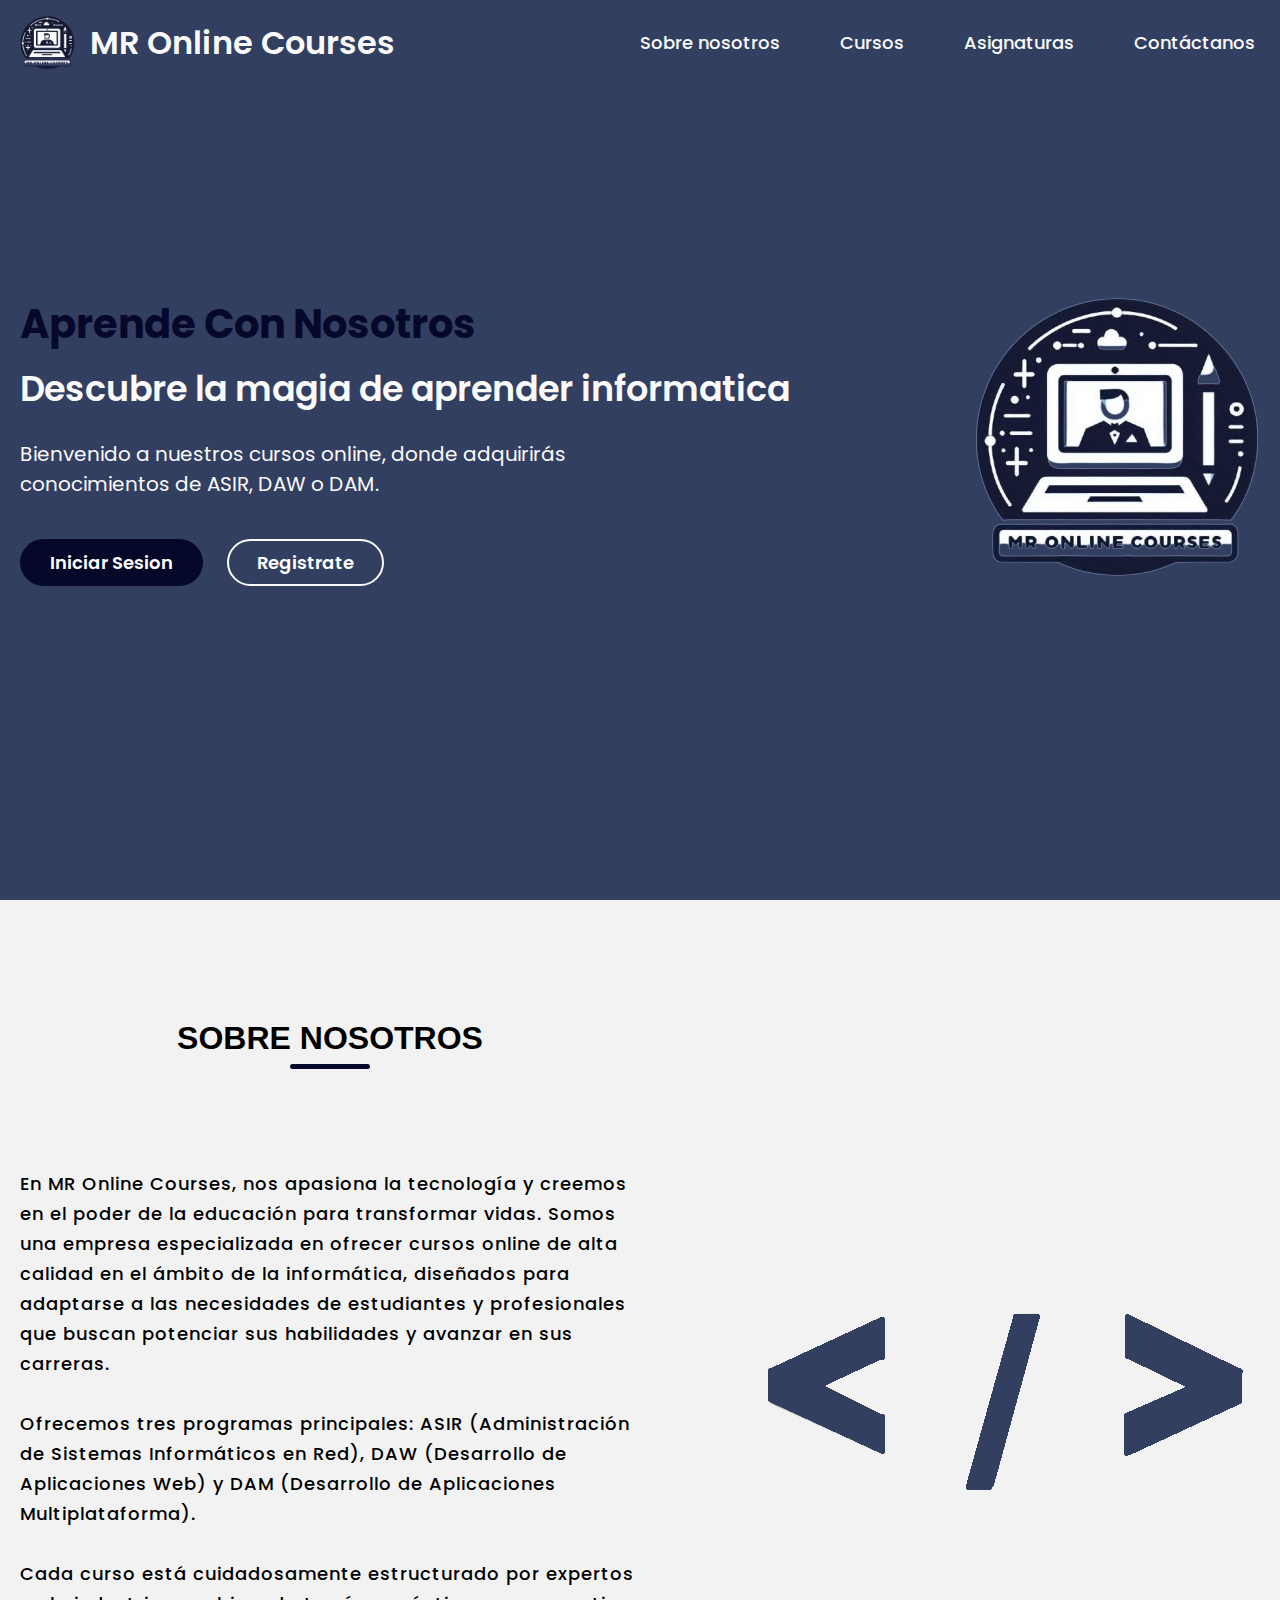
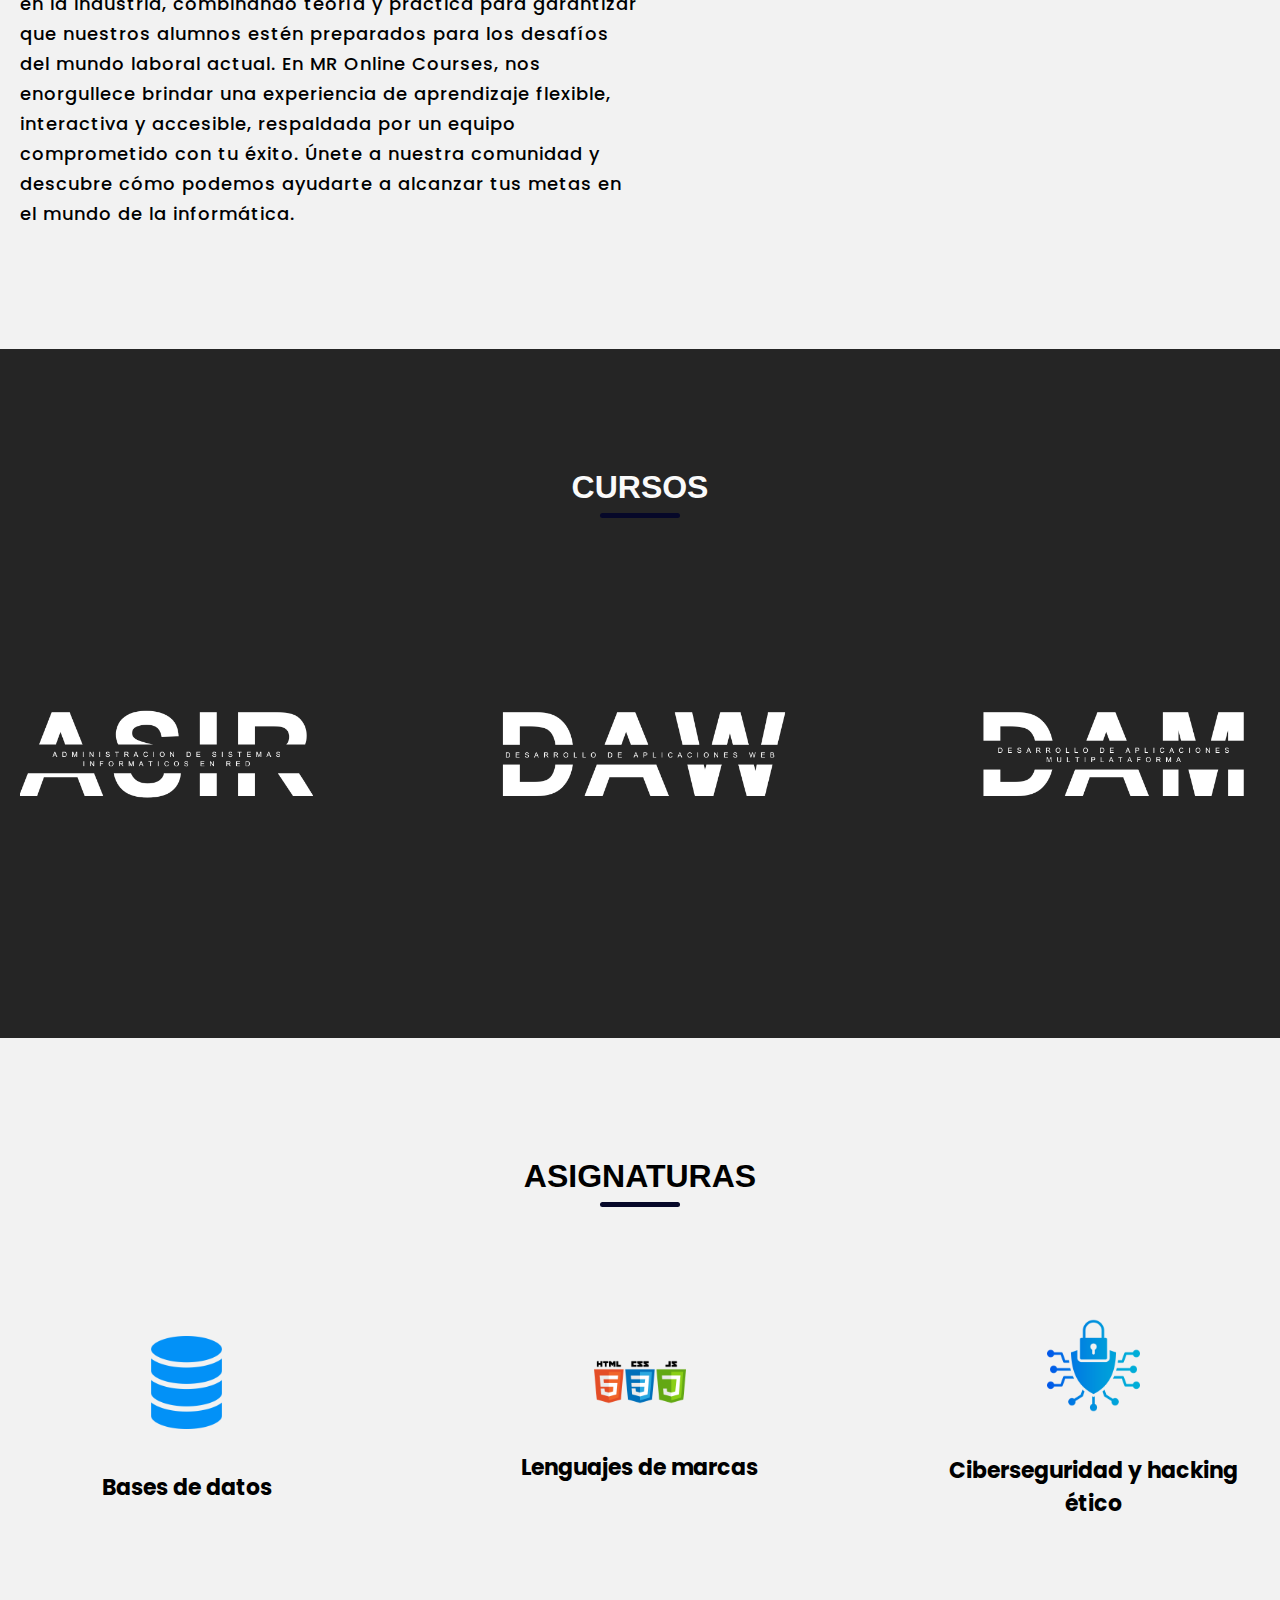
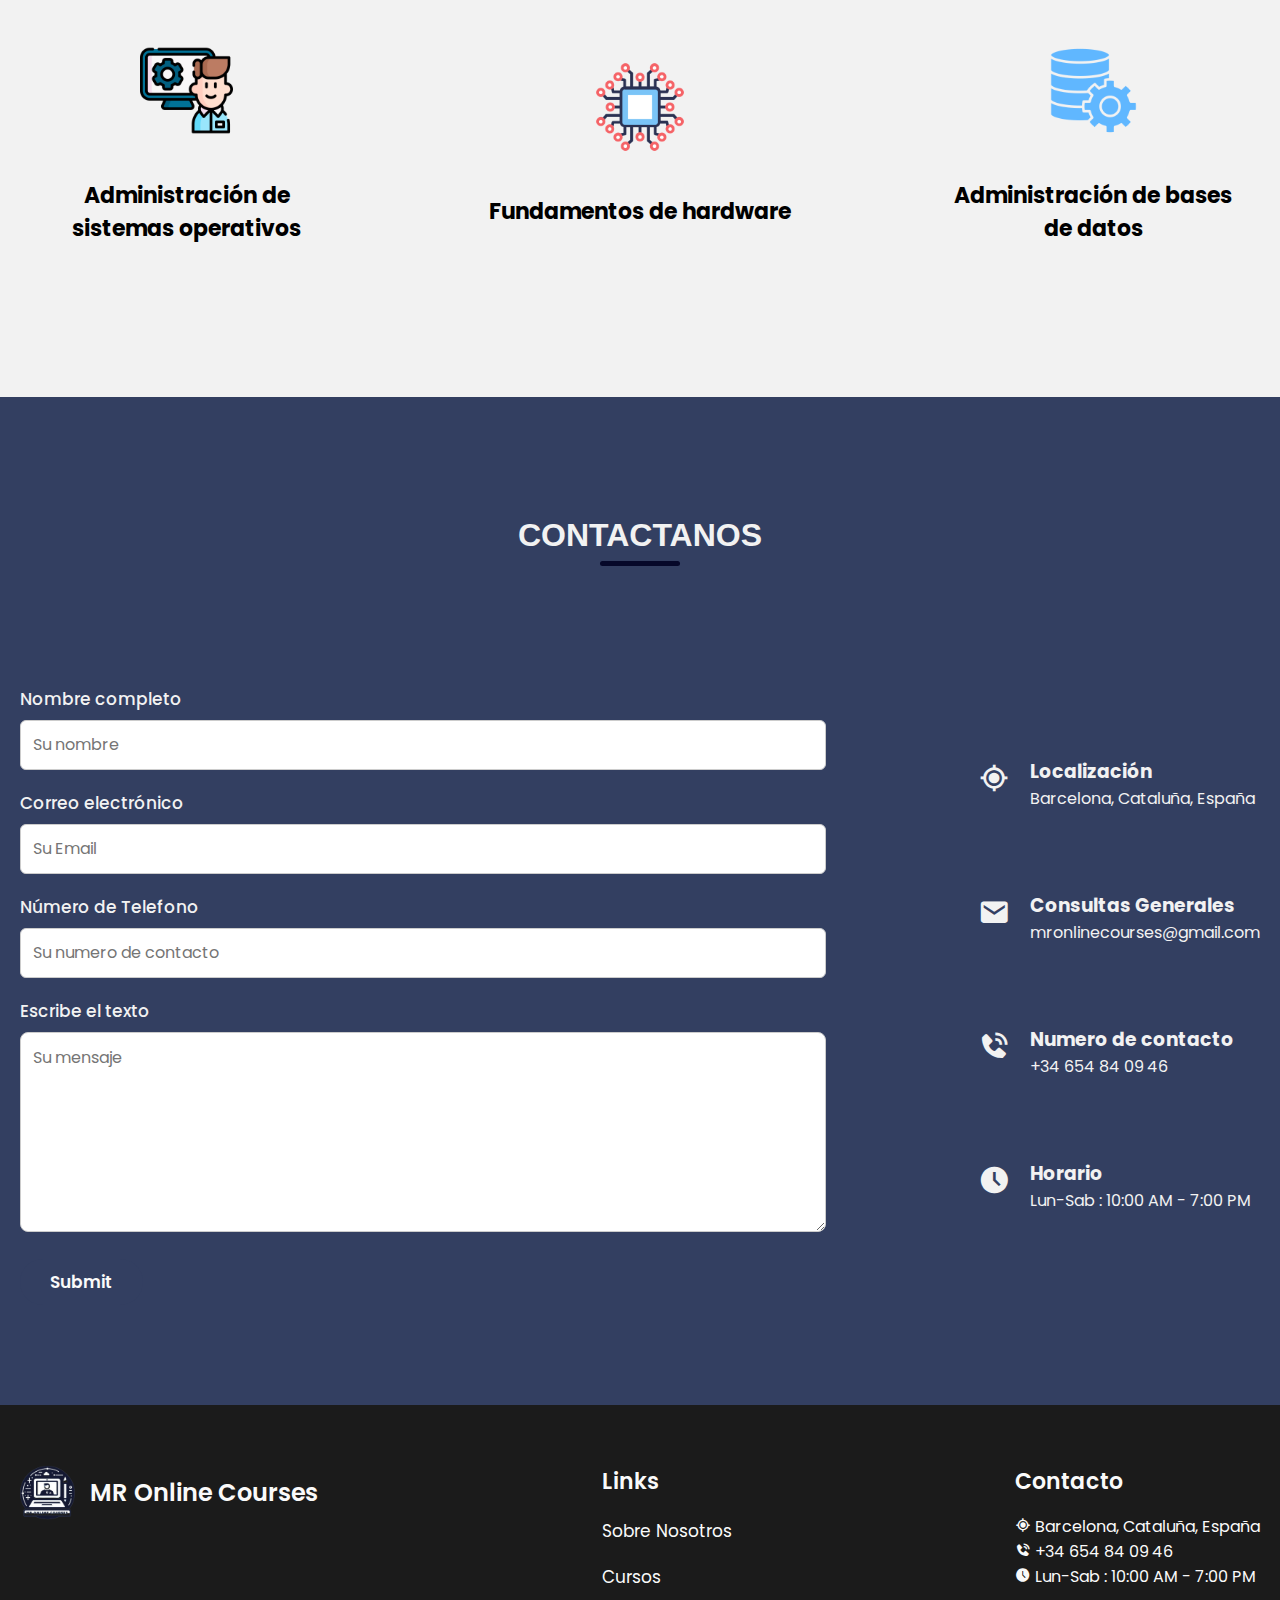
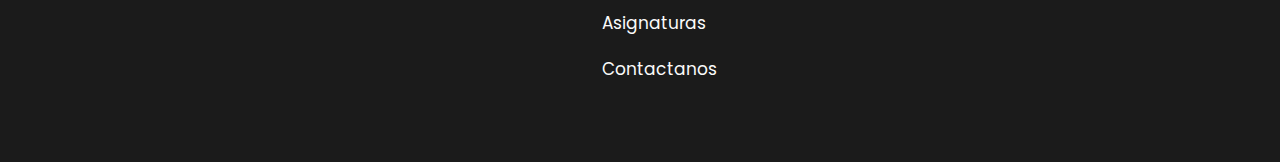
==== INDEX/index.html @ 3e79d481 "Llevo semanas haciendo todo esto pero no le hice commit..." ====
<!DOCTYPE html>
<html lang="en">
  <head>
    <meta charset="UTF-8" />
    <title> Online MikiCursos</title>
    <link rel="stylesheet" href="style.css" />
    <link href="https://unpkg.com/boxicons@2.1.4/css/boxicons.min.css" rel="stylesheet"/>
    <link rel="icon" href="logoMR.png">
  </head>
  <body>
    <header>
      <nav>
        <div class="navegador">
          <a href="#">
            <img src="logoMR.png" alt="" />
            <h2 class="titulo"> MR Online Courses</h2>
          </a>
        </div>

        <ul>
          <li><a href="#sobrenosotros">Sobre nosotros</a></li>
          <li><a href="#cursos">Cursos</a></li>
          <li><a href="#asignaturas">Asignaturas</a></li>
          <li><a href="#contactanos">Contáctanos</a></li>
        </ul>
      </nav>
    </header>

    <section class="seccion1">
      <div class="seccion_contenedor">
        <div class="seccion_contenedor2">
          <div class="texto_seleccion">
            <h2>Aprende Con Nosotros</h2>
            <h3>Descubre la magia de aprender informatica</h3>
            <p>
              Bienvenido a nuestros cursos online, donde adquirirás conocimientos de ASIR, DAW o DAM.
            </p>

            <div class="seccion1_boton">
              <boton class="boton"><a href="login.html"> Iniciar Sesion </a></boton>
              <boton class="boton"><a href="registrate.html"> Registrate </a></boton>
            </div>
          </div>

          <div class="imagen_seccion">
            <img src="logoMR.png" alt="" />
          </div>
        </div>
      </div>
    </section>

    <section class="sobre_nosotros" id="sobrenosotros">
      <div class="seccion_contenedor">
        <div class="sobrenosotros_contenedor">
          <div class="texto_seleccion">
            <h2 class="seccion_texto">Sobre nosotros</h2>
            <p>
              En MR Online Courses, nos apasiona la tecnología y creemos en el poder de la educación para transformar vidas.
              Somos una empresa especializada en ofrecer cursos online de alta calidad en el ámbito de la informática,
              diseñados para adaptarse a las necesidades de estudiantes y profesionales que buscan potenciar sus habilidades y
              avanzar en sus carreras.
              <br>
              <br>
              Ofrecemos tres programas principales: ASIR (Administración de Sistemas Informáticos en Red),
              DAW (Desarrollo de Aplicaciones Web) y DAM (Desarrollo de Aplicaciones Multiplataforma).
              <br>
              <br>
              Cada curso está cuidadosamente estructurado por expertos en la industria, combinando teoría y
              práctica para garantizar que nuestros alumnos estén preparados para los desafíos del mundo laboral actual.
              En MR Online Courses, nos enorgullece brindar una experiencia de aprendizaje flexible, interactiva y accesible,
              respaldada por un equipo comprometido con tu éxito. Únete a nuestra comunidad y descubre cómo podemos ayudarte a
              alcanzar tus metas en el mundo de la informática.
            </p>
          </div>

          <div class="imagen_seccion">
            <img src="code.png" alt="code" />
          </div>
        </div>
      </div>
    </section>

    <section class="cursos" id="cursos">
      <h2 class="seccion_texto">Cursos</h2>
      <div class="seccion_contenedor">
        <div class="curso_contenedor">
          <div class="cursos_items">
            <a href=""><img src="asir.png" alt="" /></a>
          </div>
          <div class="cursos_items">
            <a href=""><img src="daw.png" alt="" /></a>
          </div>
          <div class="cursos_items">
            <a href=""><img src="dam.png" alt="" /></a>
          </div>
        </div>
      </div>
    </section>

    <section class="asignaturas" id="asignaturas">
      <h2 class="seccion_texto">Asignaturas</h2>
      <div class="seccion_contenedor">
        <div class="asignaturas_contenedor">
          <div class="asignaturas_items">
            <img class="asigimg1" src="bdd.png" alt="" />
            <div class="asignaturas_text">
              <h3>Bases de datos</h3>
            </div>
          </div>
          <div class="asignaturas_items">
            <img class="asigimg2" src="lenguaje.png" alt="" />
            <div class="asignaturas_text">
              <h3>Lenguajes de marcas</h3>
            </div>
          </div>
          <div class="asignaturas_items">
            <img class="asigimg3" src="ciber.png" alt="" />
            <div class="asignaturas_text">
              <h3>Ciberseguridad y hacking ético</h3>
            </div>
          </div>
          <div class="asignaturas_items">
            <img class="asigimg1" src="sistemasoperaticos.png" alt="" />
            <div class="asignaturas_text">
              <h3>Administración de sistemas operativos</h3>
            </div>
          </div>
          <div class="asignaturas_items">
            <img class="asigimg1" src="hardware.png" alt="" />
            <div class="asignaturas_text">
              <h3>Fundamentos de hardware</h3>
            </div>
          </div>
          <div class="asignaturas_items">
            <img class="asigimg1" src="administracionbdd.png" alt="" />
            <div class="asignaturas_text">
              <h3>Administración de bases de datos</h3>
            </div>
          </div>
        </div>
      </div>
    </section>
    
    <section class="contactanos" id="contactanos">
      <h2 class="seccion_texto">contactanos</h2>
      <div class="seccion_contenedor">
        <div class="contactanos_container">
          <div class="contactanos_form">
            <form action="formulario.php" method="post">
              <div class="field">
                <label for="Name">Nombre completo</label>
                <input type="text" id="name" name="nombre" placeholder="Su nombre" required />
              </div>
              <div class="field">
                <label for="email">Correo electrónico</label>
                <input
                  type="text"
                  id="email"
                  name="gmail"
                  placeholder="Su Email"
                  required
                />
              </div>
              <div class="field">
                <label for="number">Número de Telefono</label>
                <input
                  type="number"
                  id="numero"
                  name="numeroTelefono"
                  placeholder="Su numero de contacto"
                  required
                />
              </div>
              <div class="field">
                <label for="textarea">Escribe el texto</label>
                <textarea
                  name="textarea"
                  id="texto"
                  name="texto"
                  placeholder="Su mensaje"
                ></textarea>
              </div>

              <input class="boton" type="submit" id="enviar" name="enviar" ></input>
            </form>
          </div>

          <div class="contactanos_text">
            <div class="contactanos_items">
              <i class="bx bx-current-location"></i>
              <div class="contactanos_details">
                <h3>Localización</h3>
                <p>Barcelona, Cataluña, España</p>
              </div>
            </div>
            <div class="contactanos_items">
              <i class="bx bxs-envelope"></i>
              <div class="contactanos_details">
                <h3>Consultas Generales</h3>
                <p>mronlinecourses@gmail.com</p>
              </div>
            </div>
            <div class="contactanos_items">
              <i class="bx bxs-phone-call"></i>
              <div class="contactanos_details">
                <h3>Numero de contacto</h3>
                <p>+34 654 84 09 46</p>
              </div>
            </div>
            <div class="contactanos_items">
              <i class="bx bxs-time-five"></i>
              <div class="contactanos_details">
                <h3>Horario</h3>
                <p>Lun-Sab : 10:00 AM - 7:00 PM</p>
              </div>
            </div>
          </div>
        </div>
      </div>
    </section>

    <footer>
      <div class="seccion_contenedor">
        <div class="piedepag_seccion">
          <div class="piedepag_logo">
            <a href="index.html">
              <img src="logoMR.png" alt="" />
              <h2>MR Online Courses</h2>
            </a>
          </div>

          <div class="piedepag_links">
            <h3>Links</h3>
            <ul>
              <li><a href="#sobrenosotros">Sobre Nosotros</a></li>
              <li><a href="#cursos">Cursos</a></li>
              <li><a href="#asignaturas">Asignaturas</a></li>
              <li><a href="#contactanos">Contactanos</a></li>
            </ul>
          </div>

          <div>
            <h3>Contacto</h3>
            <ul>
              <li>
                <i class="bx bx-current-location"></i>
                <span>Barcelona, Cataluña, España</span>
              </li>
              <li>
                <i class="bx bxs-phone-call"></i> <span>+34 654 84 09 46</span>
              </li>
              <li>
                <i class="bx bxs-time-five"></i>
                <span>Lun-Sab : 10:00 AM - 7:00 PM</span>
              </li>
            </ul>
          </div>
        </div>
      </div>
    </footer>
  </body>
</html>
---- INDEX/style.css ----
@import url("https://fonts.googleapis.com/css2?family=Poppins:wght@400;500;600;700&display=swap");

* {
    margin: 0;
    padding: 0;
    box-sizing: border-box;
    font-family: "Poppins", sans-serif;
}

:root {
    --primary-color: #333f61;
    --secondary-color: #060829;
    --dark-color: #252525;
    --white-color: #fafafa;
    --light-gray-color: #f2f2f2;
    --site-max-width: 1300px;
}

html {
    scroll-behavior: smooth;
}

body {
    background-color: var(--white-color);
}

a {
    text-decoration: none;
}

ul {
    list-style: none;
}

.seccion_contenedor {
    margin: 0 auto;
    max-width: var(--site-max-width);
}

.seccion_texto {
    text-align: center;
    padding: 60px 0 100px;
    font-size: 32px;
    font-family: "Righteous", sans-serif;
    text-transform: uppercase;
}

.seccion_texto::after {
    content: '';
    width: 80px;
    background: var(--secondary-color);
    height: 5px;
    display: block;
    margin: 7px auto 0;
    border-radius: 8px;
}

header {
    position: fixed;
    top: 0;
    width: 100%;
    z-index: 1;
    background: var(--primary-color);
}

nav {
    display: flex;
    padding: 15px 0 15px 20px;
    justify-content: space-between;
    align-items: center;
    margin: 0 auto;
    max-width: var(--site-max-width);
}

nav .navegador a {
    display: flex;
    gap: 15px;
    align-items: center;
}

nav .navegador a img {
    max-width: 55px;
}

nav .navegador h2 {
    color: var(--white-color);
    font-weight: 600;
    font-size: 32px;
}
nav .navegador h2:hover{
    color: #060829;
}

nav ul {
    display: flex;
    gap: 10px;
}

nav ul li a {
    display: block;
    padding: 10px 25px;
    font-size: 18px;
    font-weight: 500;
    color: var(--white-color);
    border-radius: 30px;
    transition: all 0.2s ease;
}

nav ul li a:hover {
    color: var(--primary-color);
    background-color: var(--secondary-color);
}

nav label {
    font-size: 32px;
    color: var(--white-color);
    cursor: pointer;
}

label .menu_btn,
label .close_btn {
    display: none;
}

#click {
    display: none;
}

.seccion1 {
    min-height: 100vh;
    background: var(--primary-color);
}

.seccion_contenedor2 {
    display: flex;
    gap: 20px;
    padding: 20px;
    align-items: center;
    padding-top: 85px;
    min-height: calc(100vh - 85px);
    justify-content: space-between;
}

.seccion_contenedor2 .texto_seleccion h2 {
    font-size: 40px;
    color: var(--secondary-color);
}

.seccion_contenedor2 .texto_seleccion h3 {
    font-size: 35px;
    font-weight: 600;
    color: var(--white-color);
    margin-top: 8px;
}

.seccion_contenedor2 .texto_seleccion p {
    font-size: 20px;
    font-weight: 400;
    color: var(--white-color);
    margin: 24px 0 40px;
    max-width: 70%;
}

.seccion_contenedor2 .seccion1_boton {
    display: flex;
    gap: 24px;
}

.seccion_contenedor2 .seccion1_boton .boton {
    padding: 8px 28px;
    border: 2px solid transparent;
    outline: none;
    cursor: pointer;
    border-radius: 50px;
    background: var(--secondary-color);
    color: var(--primary-color);
    font-size: 18px;
    font-weight: 600;
    transition: all 0.4s ease;
}

.boton a{
    color: white;
}

.seccion_contenedor2 .seccion1_boton .boton:last-child {
    color: var(--white-color);
    border-color: var(--white-color);
    background: none;
}

.seccion_contenedor2 .seccion1_boton .boton:first-child:hover {
    color: var(--white-color);
    background: transparent;
    border-color: var(--white-color);
}

.seccion_contenedor2 .seccion1_boton .boton:last-child:hover {
    color: var(--primary-color);
    background: var(--secondary-color);
    border-color: var(--secondary-color);
}

.seccion_contenedor2 .imagen_seccion {
    max-width: 45%;
}

.seccion_contenedor2 .imagen_seccion img {
    width: 100%;
}

/* About Us Section */
.sobre_nosotros {
    padding: 60px 20px 120px;
    background: var(--light-gray-color);
}

.sobrenosotros_contenedor {
    display: flex;
    justify-content: space-between;
    gap: 20px;
    align-items: center;
}

.sobrenosotros_contenedor .texto_seleccion {
    max-width: 50%;
}

.sobrenosotros_contenedor .texto_seleccion p {
    font-size: 18px;
    font-weight: 500;
    letter-spacing: 1px;
    line-height: 30px;
    text-align: left;
}

.sobrenosotros_contenedor .imagen_seccion {
    max-width: 45%;
}

.sobrenosotros_contenedor .imagen_seccion img {
    width: 100%;
}

.cursos {
    background: var(--dark-color);
    color: var(--white-color);
    padding: 60px 20px 120px;
}

.cursos .curso_contenedor {
    display: flex;
    justify-content: space-between;
    gap: 120px;
    align-items: center;
    flex-wrap: wrap;
}

.seccion_contenedor .cursos_items img {
    width: 100%;
}

.seccion_contenedor .cursos_items {
    width: calc(100% / 3 - 120px);
}

.cursos_items .cursos_text {
    text-align: center;
}

.cursos_items .cursos_text h3 {
    margin: 12px 0;
    font-weight: 600;
    font-size: 24px;
}

.cursos_items .cursos_text p {
    font-size: 17px;
}

/* Why Us Section */
.asignaturas {
    background: var(--light-gray-color);
    padding: 60px 20px 120px;
}

.asignaturas .asignaturas_contenedor {
    display: flex;
    justify-content: space-between;
    gap: 80px;
    align-items: center;
    flex-wrap: wrap;
}

.asignaturas_contenedor .asignaturas_items img {
    width: 30%;
    margin-bottom: 10px;
}

.asignaturas_contenedor .asignaturas_items {
    width: calc(100% / 3 - 80px);
    padding: 12px;
    display: flex;
    flex-direction: column;
    align-items: center;
    gap: 12px;
}

.asignaturas_items .asignaturas_text {
    text-align: center;
}

.asignaturas_items .asignaturas_text h3 {
    margin: 20px 0;
    font-size: 22px;
}

.asignaturas_items .asignaturas_text p {
    font-size: 17px;
}

.contactanos {
    background: var(--primary-color);
    padding: 60px 20px 100px;
    color: var(--light-gray-color);
}

.contactanos_container {
    display: flex;
    gap: 50px;
    align-items: center;
    justify-content: space-between;
}

.contactanos_container .contactanos_form {
    max-width: 65%;
    width: 100%;
}

.contactanos_container .contactanos_form .field {
    margin: 20px 0;
}

.contactanos_container .contactanos_form .field label {
    display: block;
    font-size: 17px;
    font-weight: 500;
    margin-bottom: 8px;
}

.contactanos_container .contactanos_form .field input {
    width: 100%;
    height: 50px;
    padding: 0 12px;
    font-size: 16px;
    border-radius: 6px;
    border: 1px solid #ccc;
}

.contactanos_container .contactanos_form textarea {
    width: 100%;
    height: 200px;
    padding: 12px;
    font-size: 16px;
    border-radius: 8px;
    border: 1px solid #ccc;
    resize: vertical;
}

.contactanos_container .contactanos_form .boton {
    padding: 8px 28px;
    border: 2px solid transparent;
    outline: none;
    cursor: pointer;
    border-radius: 50px;
    background: var(--primary-color);
    color: var(--white-color);
    font-size: 17px;
    font-weight: 600;
    transition: all 0.4s ease;
}

.contactanos_container .contactanos_form .boton:hover {
    color: var(--primary-color);
    background: transparent;
    border-color: var(--primary-color);
}

.contactanos_text .contactanos_items {
    display: flex;
    gap: 20px;
    margin: 80px 0;
}

.contactanos_text .contactanos_items i {
    font-size: 32px;
    margin-top: 5px;
}

footer {
    background: #1b1b1b;
    color: var(--white-color);
    padding: 60px 20px;
}

.piedepag_seccion {
    display: flex;
    justify-content: space-between;
}

.piedepag_seccion h3 {
    font-size: 22px;
    margin-bottom: 16px;
    font-weight: 600;
}

.piedepag_seccion .piedepag_logo a {
    display: flex;
    gap: 15px;
    align-items: center;
    color: var(--white-color);
}

.piedepag_seccion .piedepag_logo a img {
    max-width: 55px;
}

.piedepag_seccion .piedepag_logo a h2 {
    font-weight: 600;
}

.piedepag_seccion .piedepag_links ul li {
    margin: 20px 0;
}

.piedepag_seccion .piedepag_links ul li a {
    color: var(--white-color);
    font-size: 17px;
}

.piedepag_seccion .piedepag_links ul li a:hover {
    text-decoration: underline;
}

.piedepag_seccion .contactanos_us ul li {
    margin: 20px 0;
    display: flex;
    align-items: center;
    gap: 20px;
}

.piedepag_seccion .contactanos_us ul li i {
    font-size: 25px;
}

.piedepag_seccion .contactanos_us ul li span {
    font-size: 17px;
}

.piedepag_seccion .follow_us i {
    font-size: 26px;
    margin-right: 25px;
    cursor: pointer;
    transition: all 0.3s ease;
}

.piedepag_seccion .follow_us i:hover {
    color: var(--secondary-color);
}



@media screen and (max-width: 1024px) {
    nav {
        padding: 15px 20px;
    }

    label .menu_btn {
        display: block;
    }

    nav ul {
        display: block;
        background: var(--white-color);
        position: absolute;
        top: 75px;
        left: -100%;
        overflow-y: auto;
        width: 100%;
        height: 100vh;
        text-align: center;
        transition: all 0.15s ease;
    }

    #click:checked~ul {
        left: 0;
    }

    #click:checked~label .close_btn {
        display: block;
    }

    #click:checked~label .menu_btn {
        display: none;
    }

    nav ul li {
        display: block;
        padding: 8px 12px;
        width: 48%;
        margin: 24px auto;
    }

    nav ul li a {
        color: var(--dark-color);
    }

    .seccion_contenedor2 {
        flex-direction: column-reverse;
        align-items: center;
        padding-bottom: 32px;
    }

    .seccion_contenedor2 .imagen_seccion {
        max-width: 100%;
        text-align: center;
    }

    .seccion_contenedor2 .imagen_seccion img {
        max-width: 90%;
        align-items: center;
    }

    .seccion_contenedor2 .texto_seleccion {
        max-width: 100%;
        text-align: center;
        display: flex;
        flex-direction: column;
        align-items: center;
    }

    .seccion_contenedor2 .texto_seleccion p {
        max-width: 100%;
    }

    .sobrenosotros_contenedor {
        flex-direction: column;
    }

    .sobrenosotros_contenedor .texto_seleccion {
        max-width: 100%;
    }

    .cursos .curso_contenedor {
        gap: 50px;
    }

    .seccion_contenedor .cursos_items {
        width: calc(100% / 2 - 50px);
    }

    .asignaturas .asignaturas_contenedor {
        gap: 50px;
    }

    .asignaturas_contenedor .asignaturas_items {
        width: calc(100% / 2 - 50px);
    }

    .gallery .gallery_container {
        justify-content: center;
    }

    .gallery_container .gallery_items {
        width: calc(100% / 2 - 50px);
    }

    .contactanos_container {
        flex-direction: column-reverse;
    }

    .contactanos_text .contactanos_items {
        margin: 25px 0;
    }

    .contactanos_container .contactanos_form {
        max-width: 100%;
    }

    .piedepag_seccion {
        flex-direction: column;
        gap: 24px;
    }

    .piedepag_seccion .piedepag_links {
        text-align: start;
    }
}
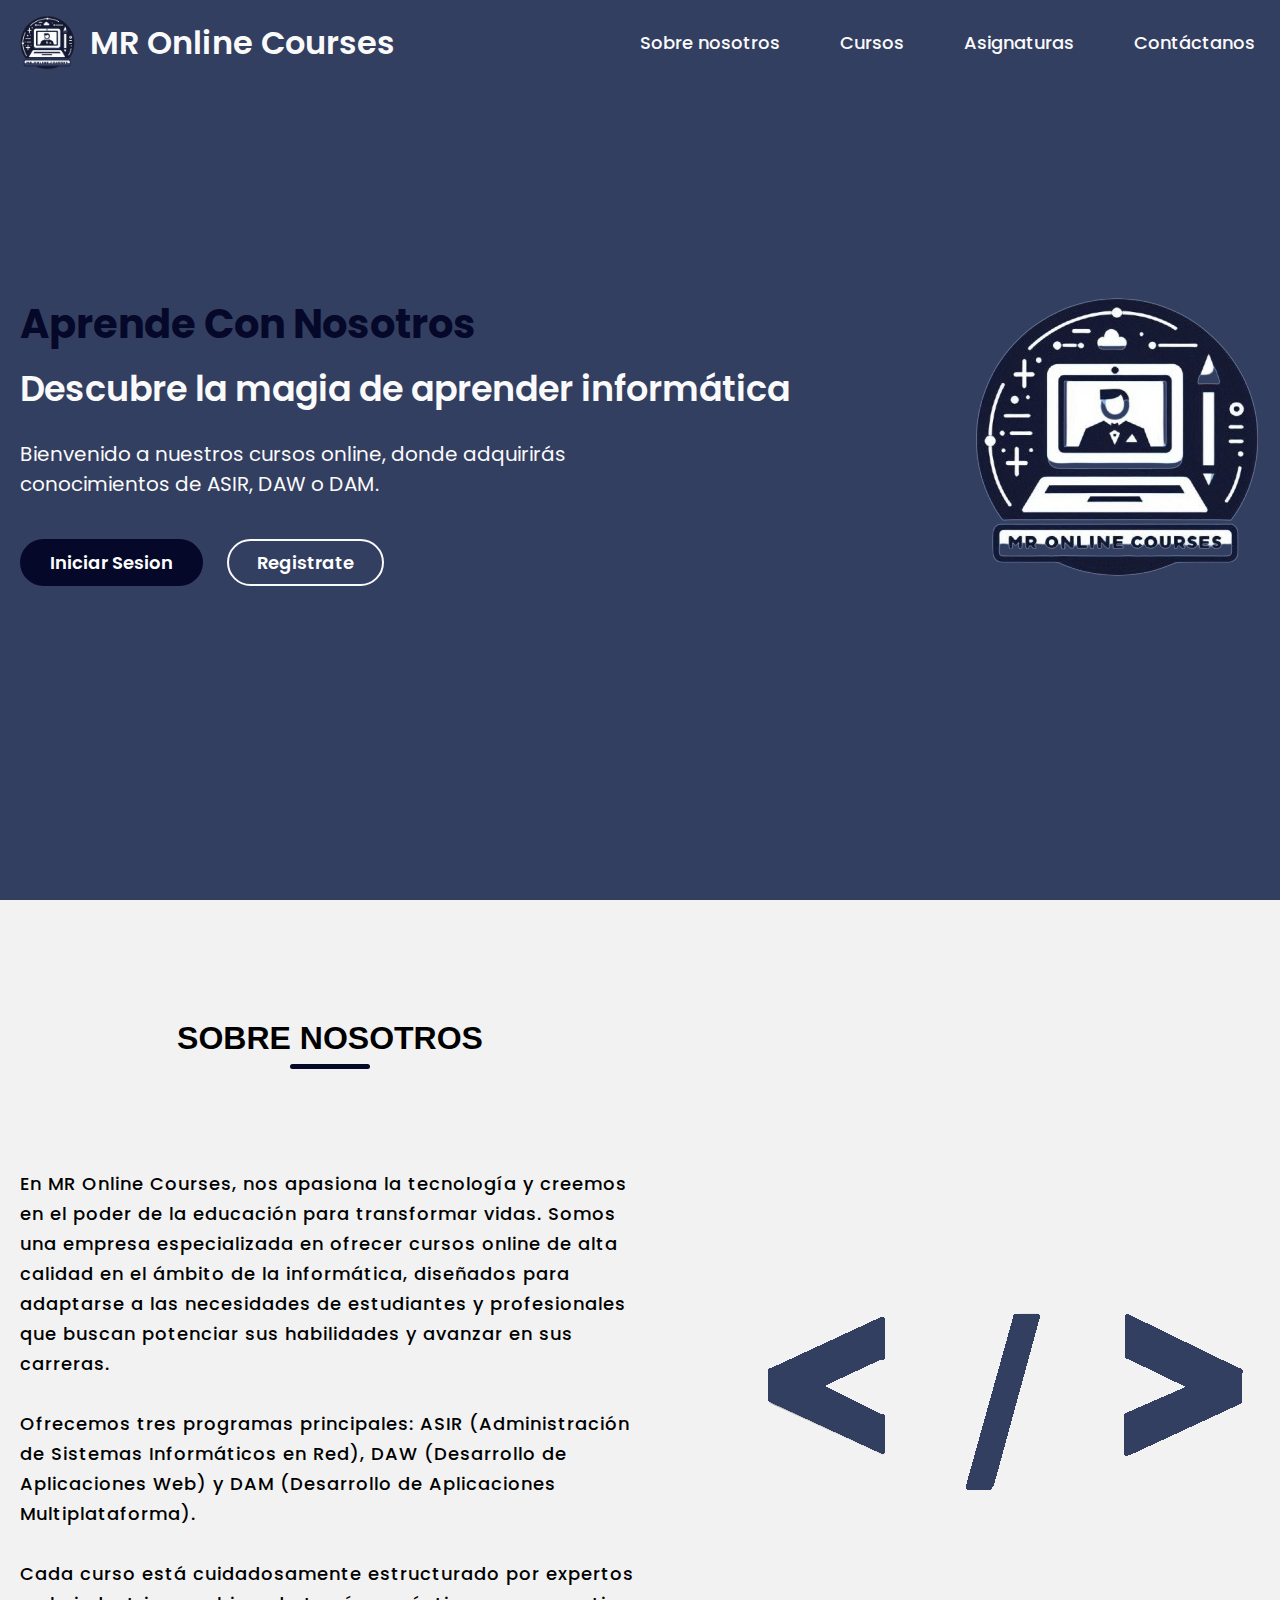
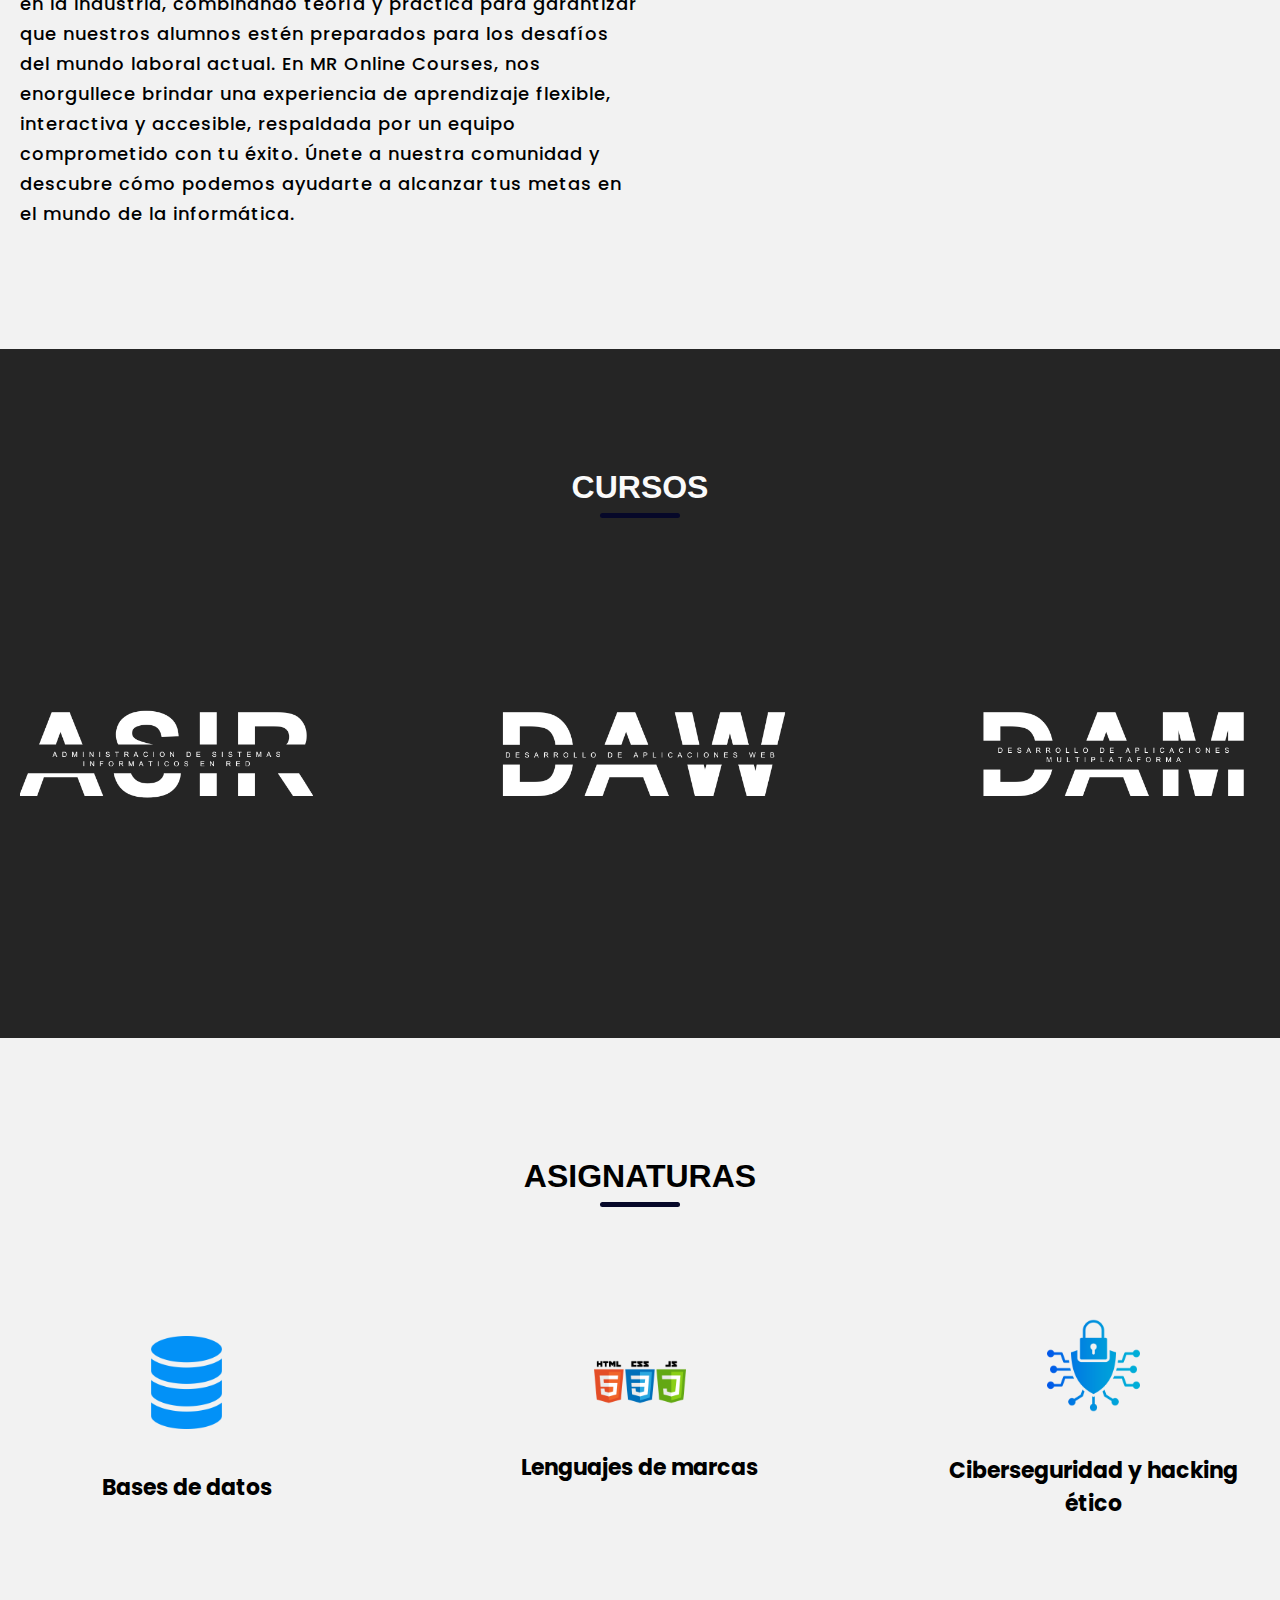
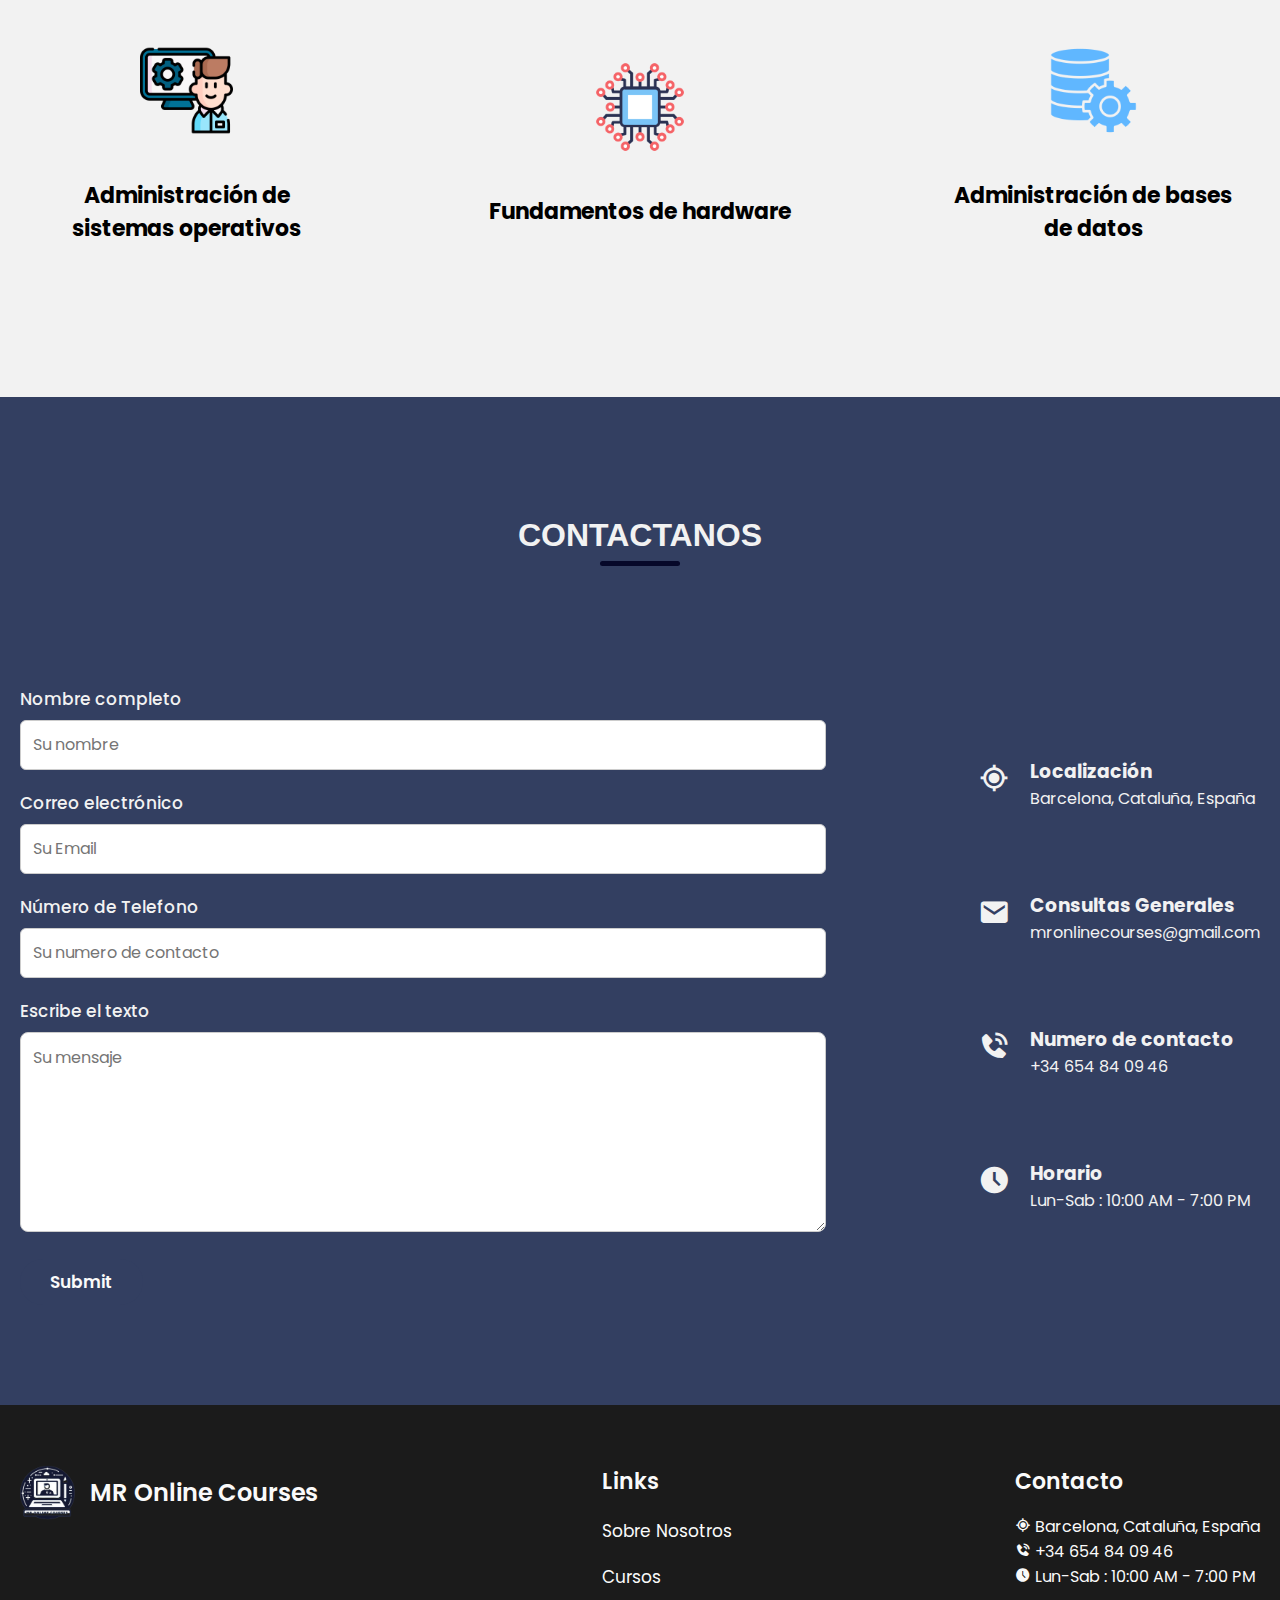
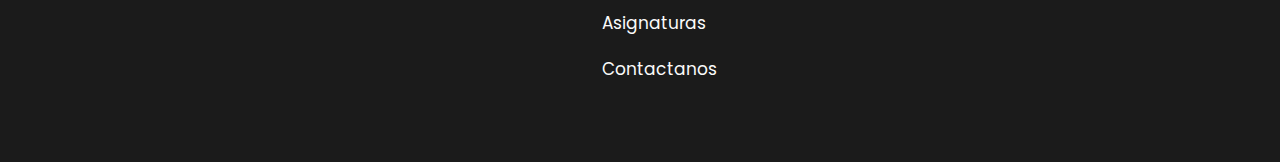
==== commit 251ccc3f: "Commit general, de todo lo que tengo hasta el dia 13/03/25" ====
--- a/INDEX/index.html
+++ b/INDEX/index.html
@@ -31,7 +31,7 @@
         <div class="seccion_contenedor2">
           <div class="texto_seleccion">
             <h2>Aprende Con Nosotros</h2>
-            <h3>Descubre la magia de aprender informatica</h3>
+            <h3>Descubre la magia de aprender informática</h3>
             <p>
               Bienvenido a nuestros cursos online, donde adquirirás conocimientos de ASIR, DAW o DAM.
             </p>
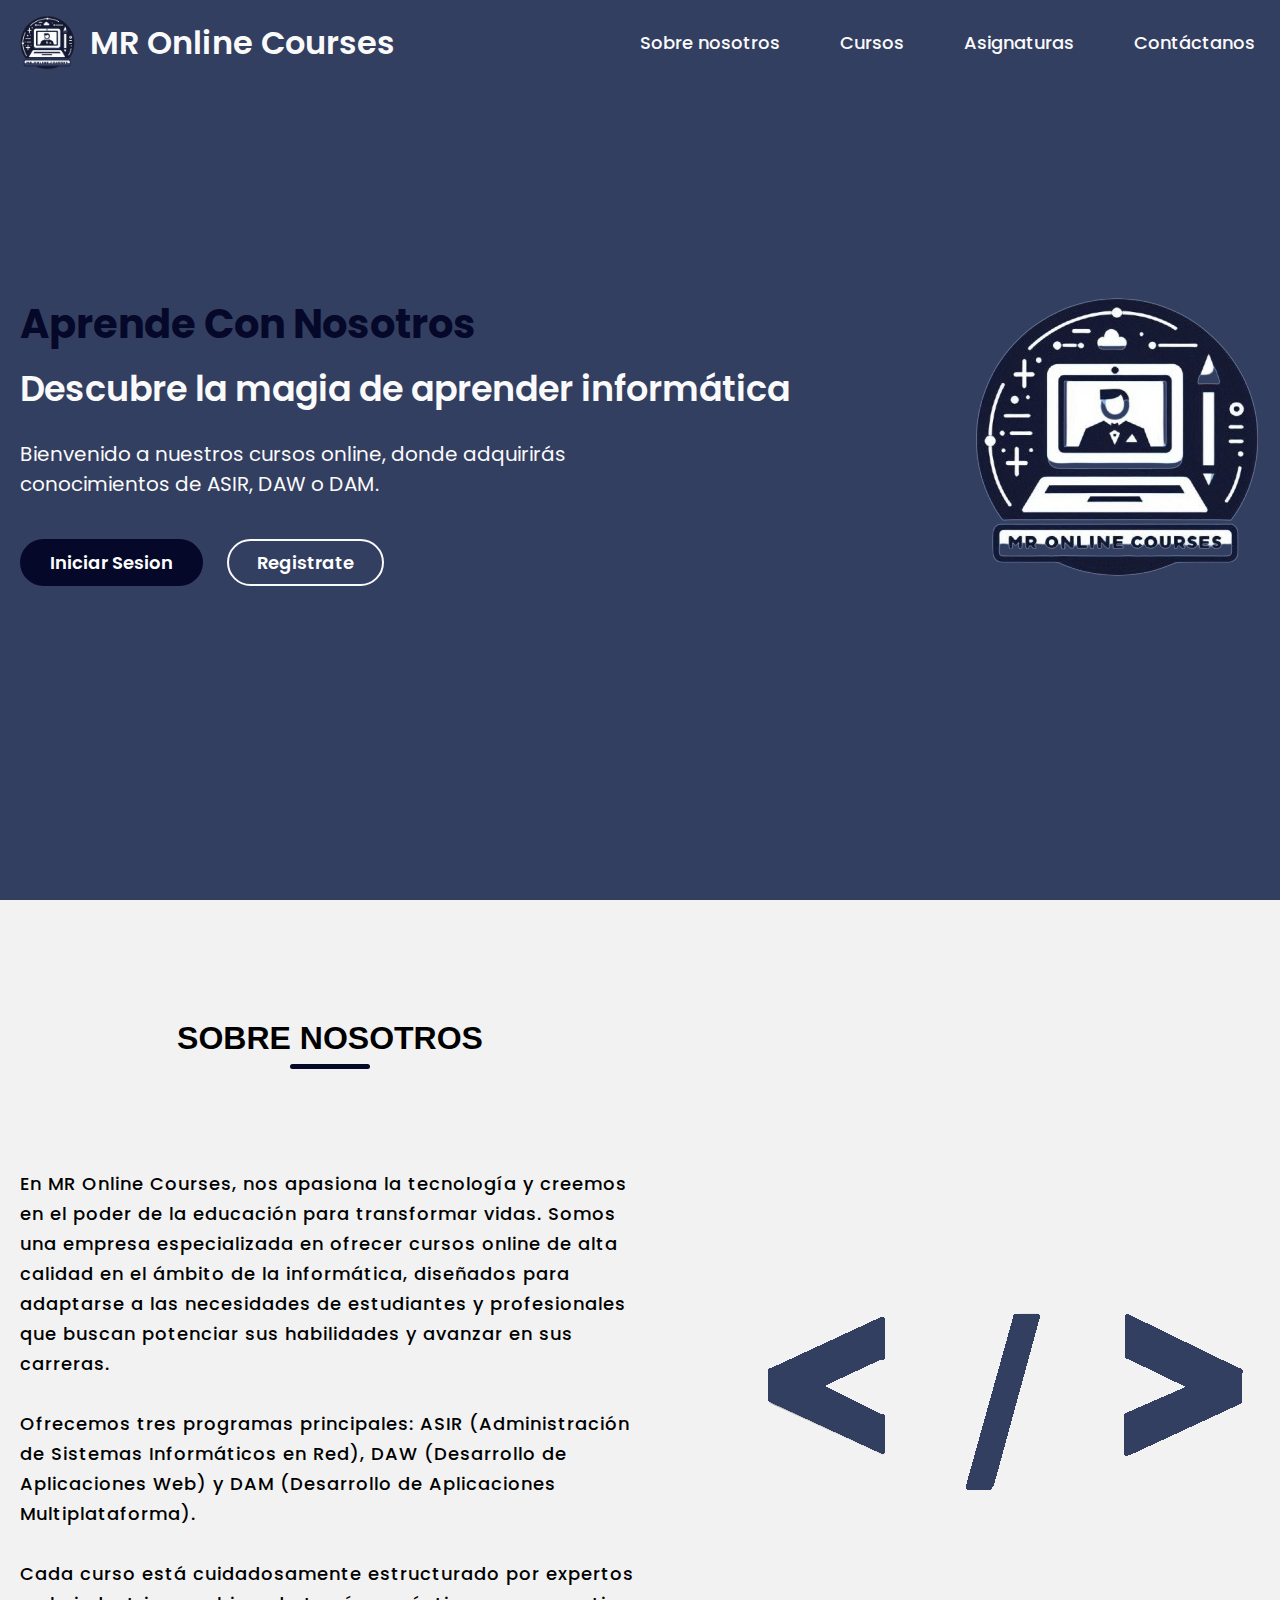
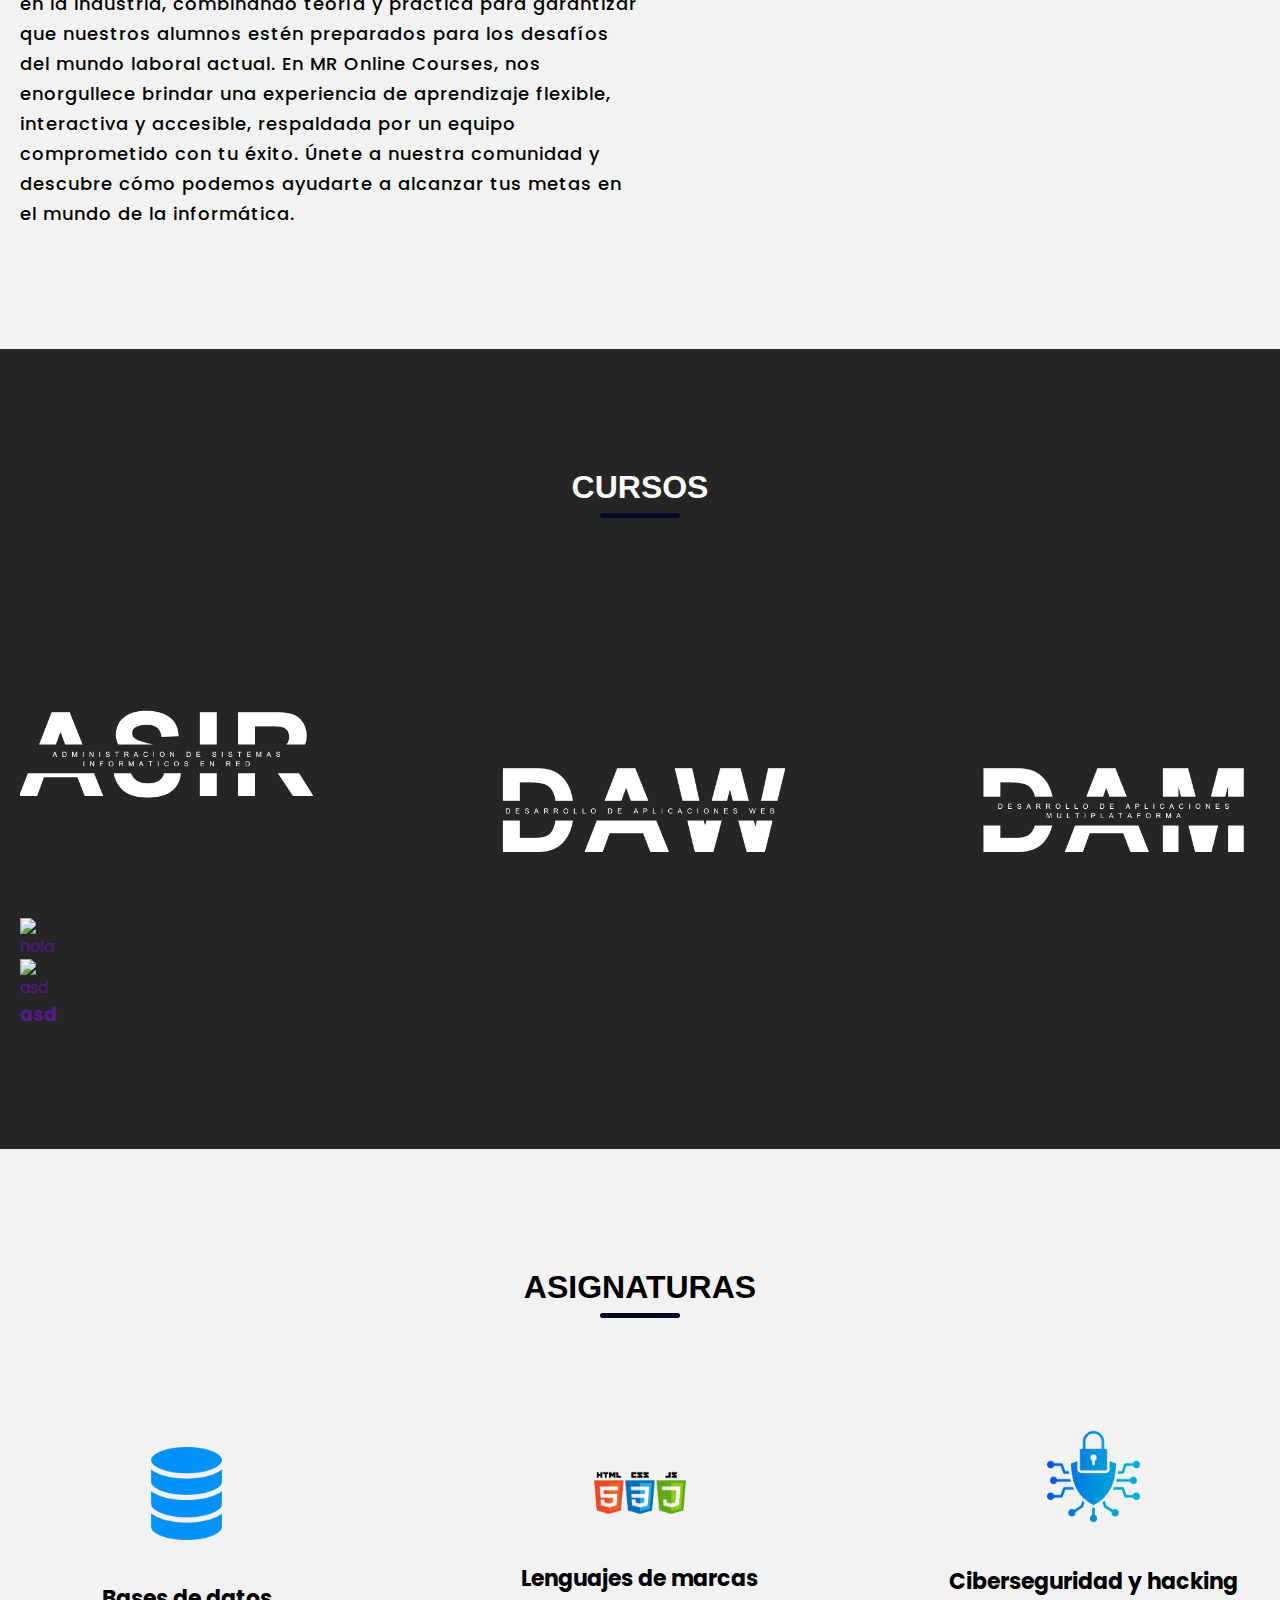
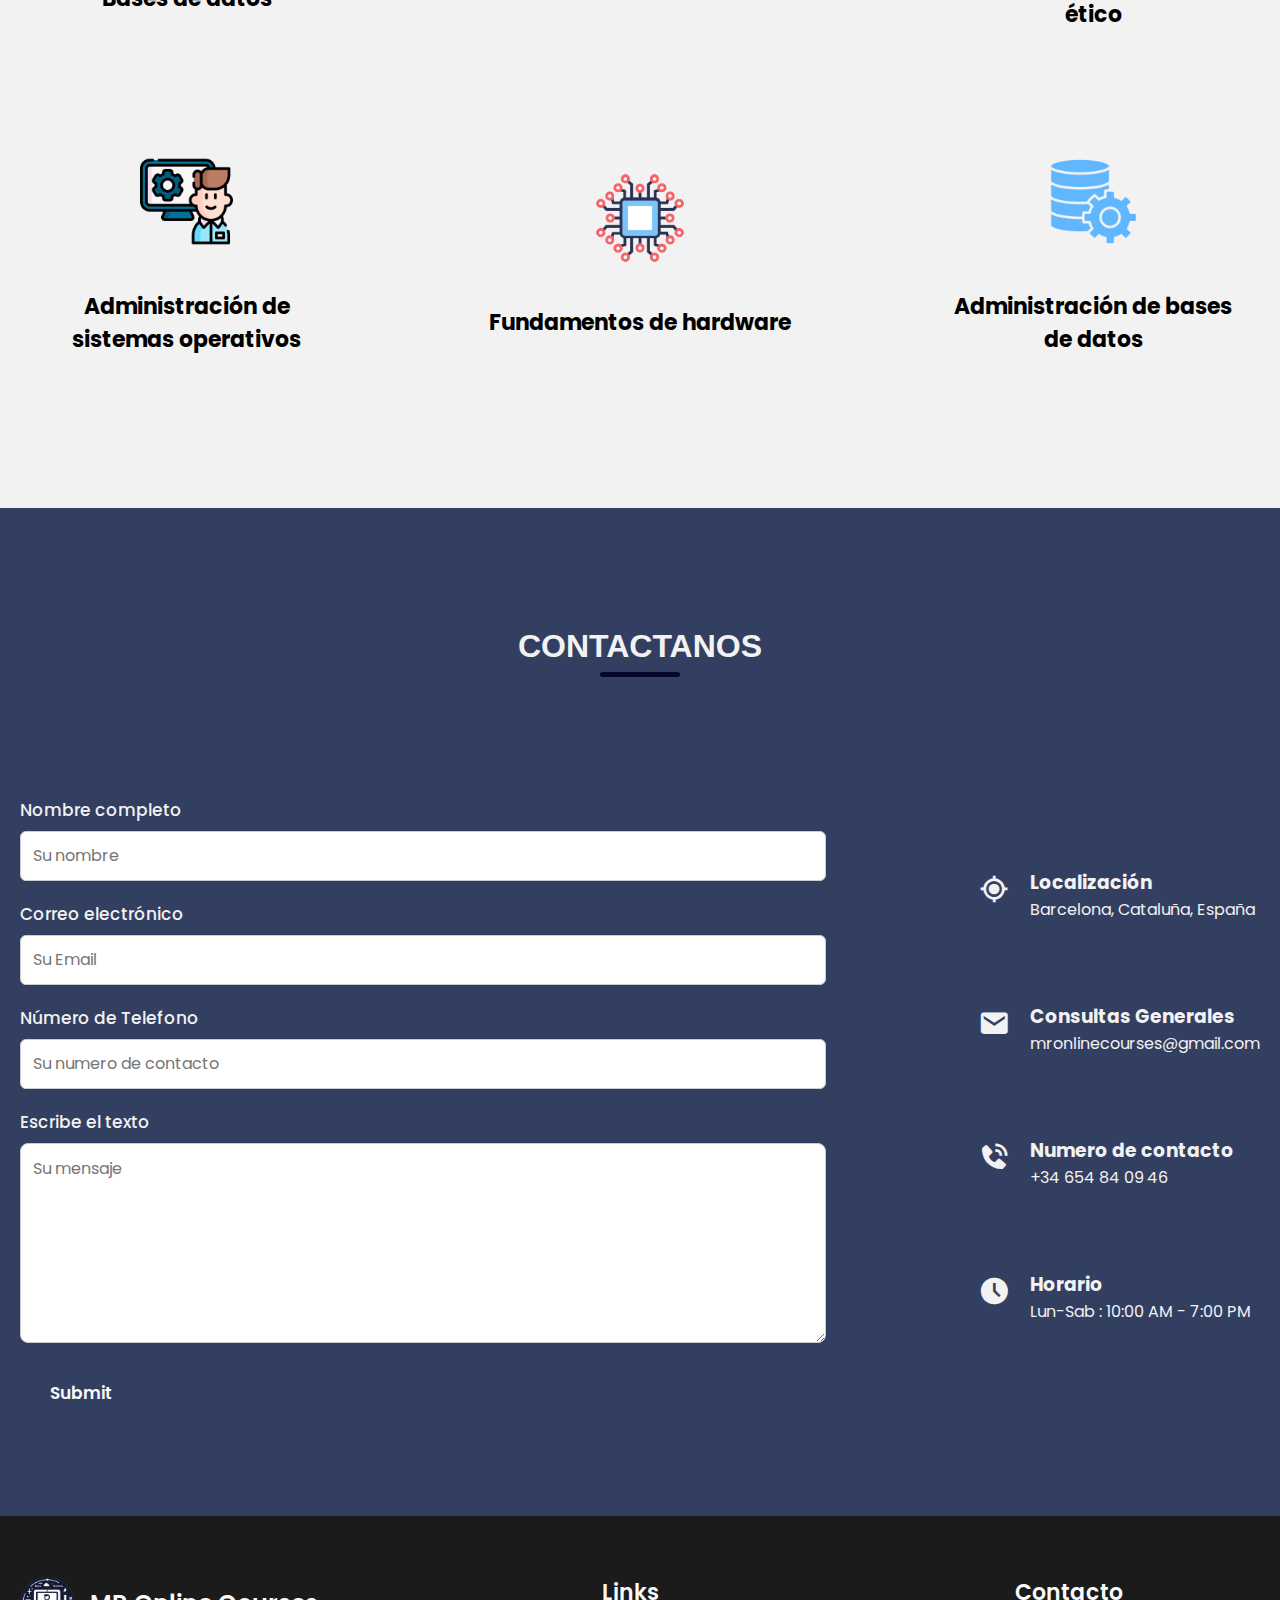
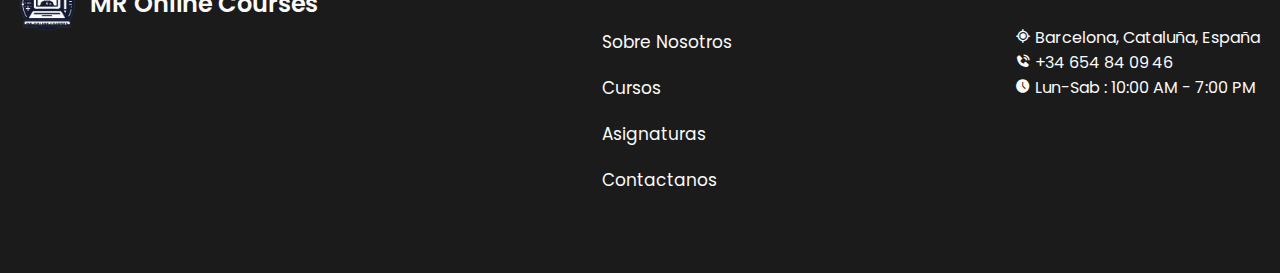
==== commit 04eb9445: "Hay muchos ficheros porque he hecho el traspaso de todo a mi pc de casa. Primero he hecho un clone y" ====
--- a/INDEX/index.html
+++ b/INDEX/index.html
@@ -86,7 +86,13 @@
         <div class="curso_contenedor">
           <div class="cursos_items">
             <a href=""><img src="asir.png" alt="" /></a>
-          </div>
+
+          <div class="cursos_items">
+            <a href=""><img src="hola.png" alt="hola" /></a>
+
+          <div class="cursos_items">
+            <a href=""><img src="" alt="asd" /><h3>asd</h3></a>
+          </div>          </div>          </div>
           <div class="cursos_items">
             <a href=""><img src="daw.png" alt="" /></a>
           </div>
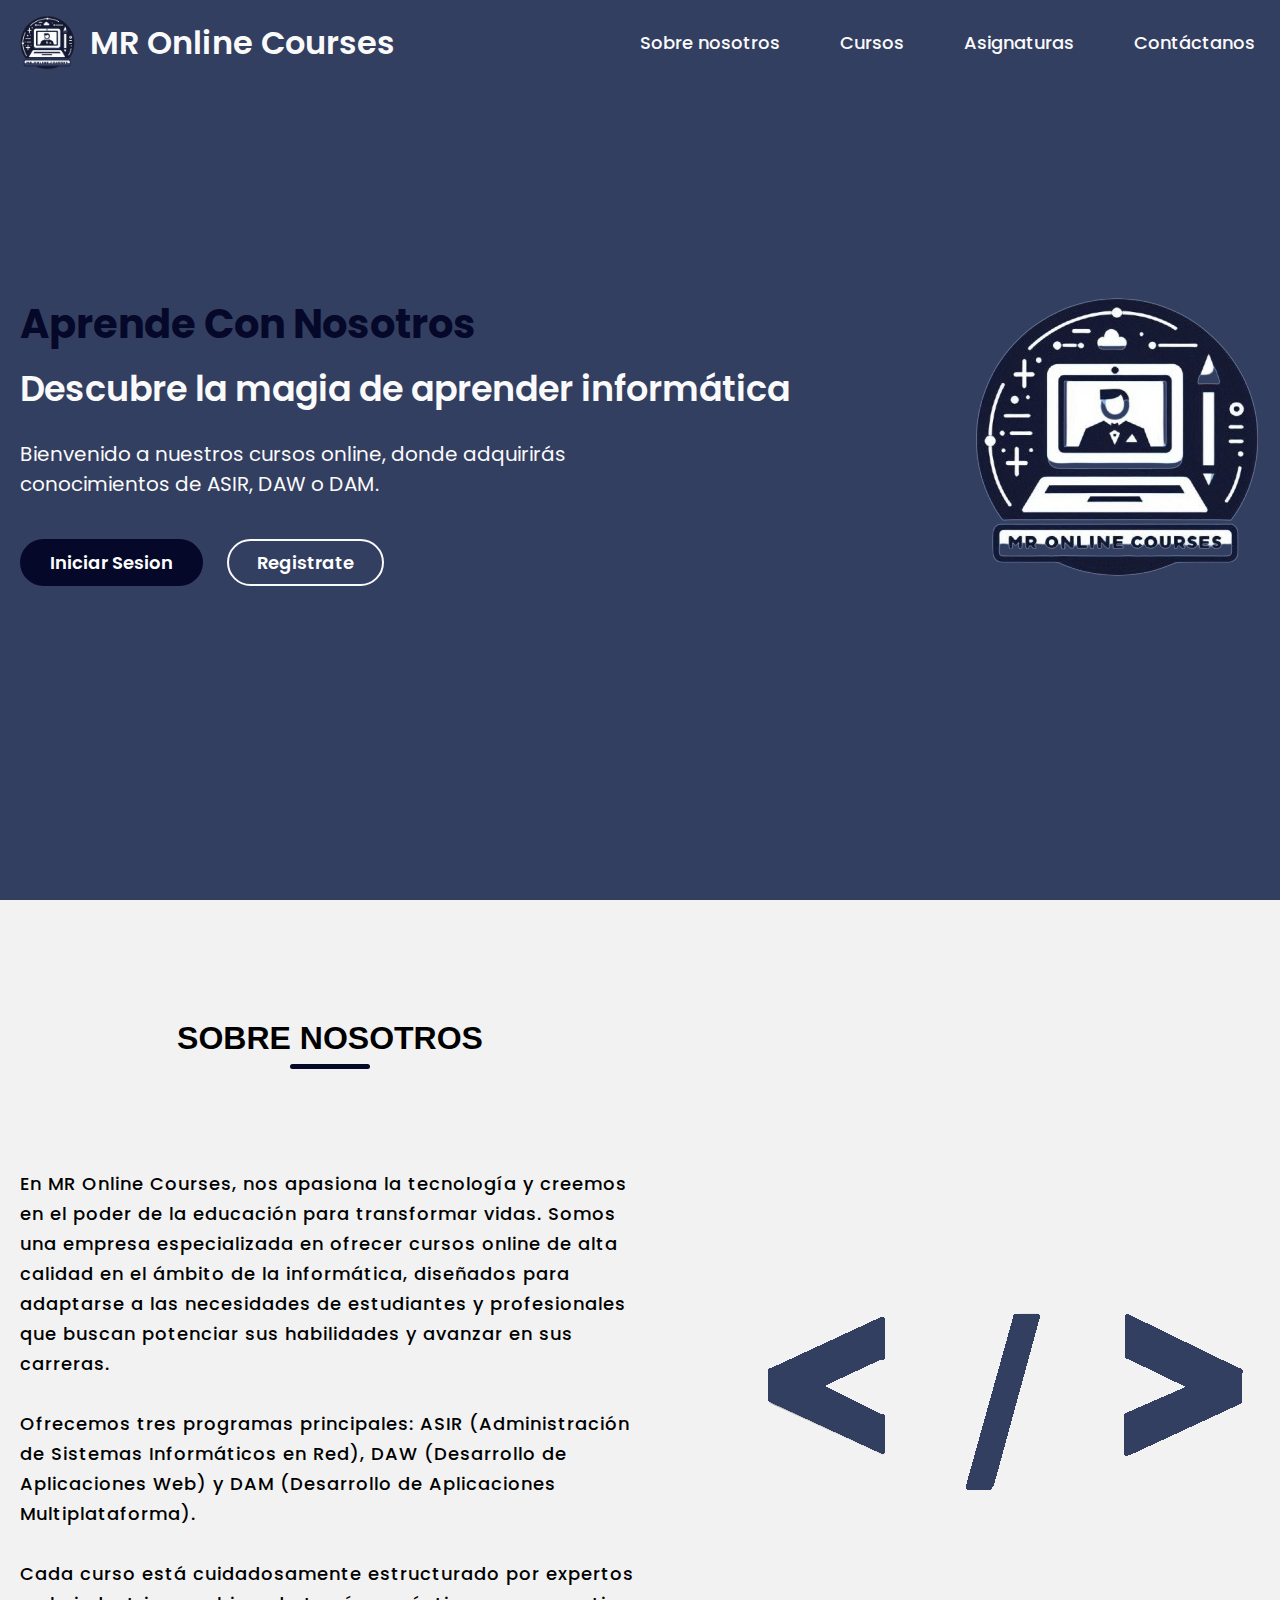
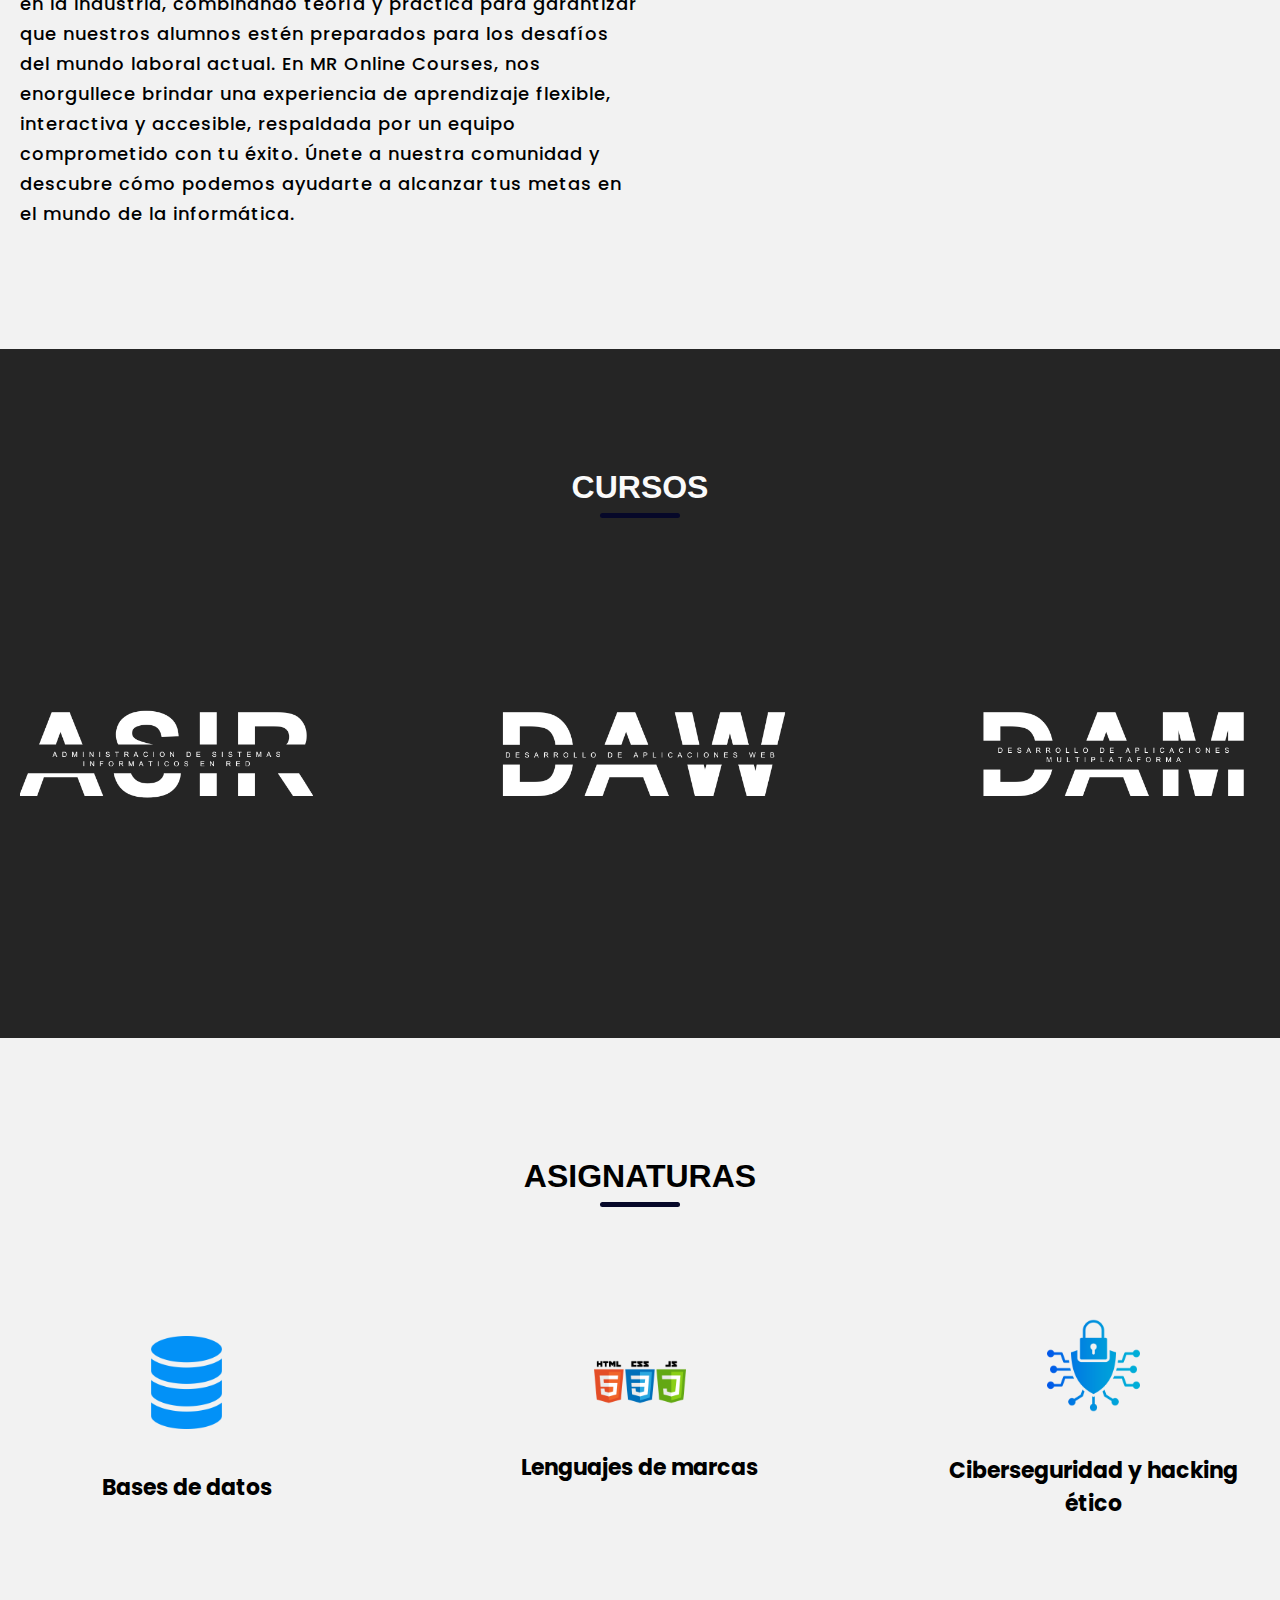
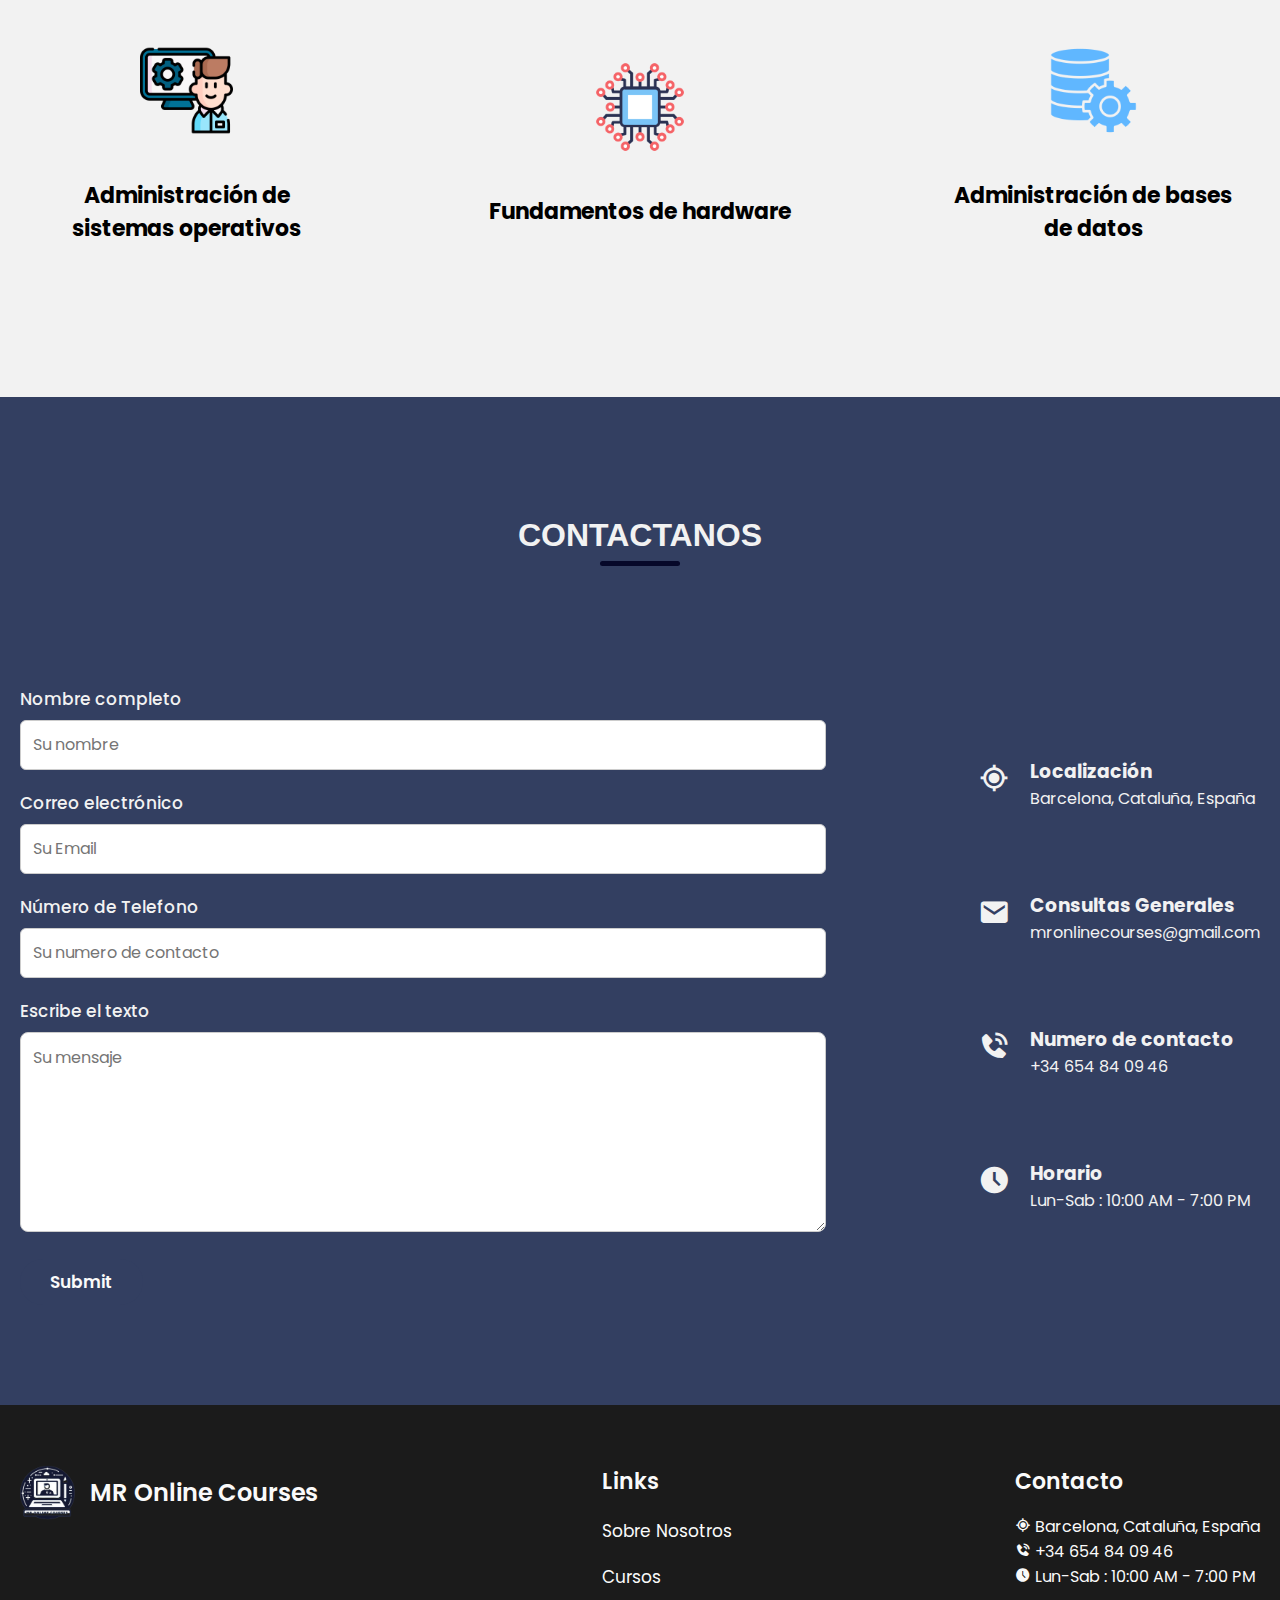
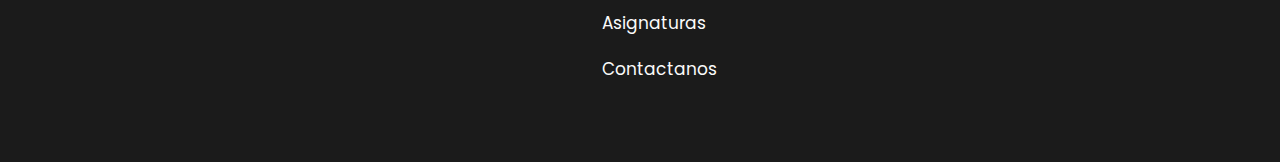
==== commit 84441520: "Se me habia olvidado agregar estos ficheros ya modificados" ====
--- a/INDEX/index.html
+++ b/INDEX/index.html
@@ -85,19 +85,21 @@
       <div class="seccion_contenedor">
         <div class="curso_contenedor">
           <div class="cursos_items">
-            <a href=""><img src="asir.png" alt="" /></a>
-
-          <div class="cursos_items">
-            <a href=""><img src="hola.png" alt="hola" /></a>
-
-          <div class="cursos_items">
-            <a href=""><img src="" alt="asd" /><h3>asd</h3></a>
-          </div>          </div>          </div>
-          <div class="cursos_items">
-            <a href=""><img src="daw.png" alt="" /></a>
-          </div>
-          <div class="cursos_items">
-            <a href=""><img src="dam.png" alt="" /></a>
+            <a href=""><img src="asir.png" alt="ASIR" /></a>
+
+          
+          
+      
+          <div class="cursos_items">
+
+          <div class="cursos_items">
+
+                    </div>          </div>          </div>
+          <div class="cursos_items">
+            <a href=""><img src="daw.png" alt="DAW" /></a>
+          </div>
+          <div class="cursos_items">
+            <a href=""><img src="dam.png" alt="DAM" /></a>
           </div>
         </div>
       </div>
@@ -265,4 +267,4 @@
       </div>
     </footer>
   </body>
-</html>
+</html>